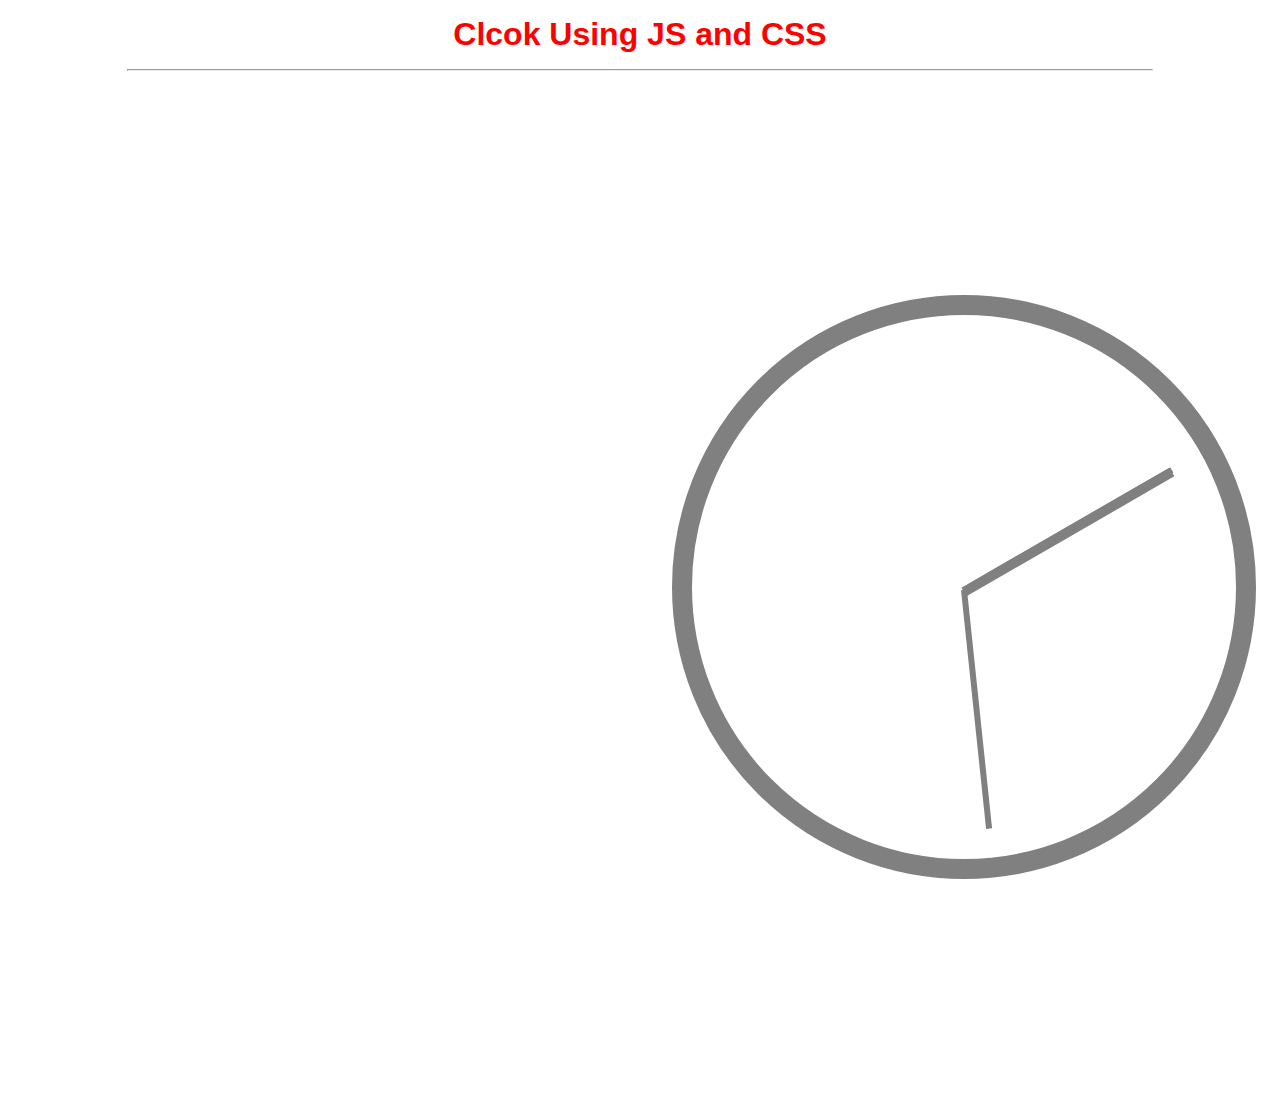
==== small project_clockJs/clcok.html @ 5f6eb200 "Clock First" ====
<html>
    <head>
        <title>
            JS Clock!!!
        </title>
        <style>
            html, body {
                margin: 0;
                padding: 0;
            }
            html {
                background-image: url(https://images.unsplash.com/photo-1568025764309-ff9b3daf1985?ixlib=rb-4.0.3&ixid=MnwxMjA3fDB8MHx0b3BpYy1mZWVkfDUzfF84ekZIdWhSaHlvfHxlbnwwfHx8fA%3D%3D);
                background-size: cover;
                font-family: 'Lucida Sans', 'Lucida Sans Regular', 'Lucida Grande', 'Lucida Sans Unicode', Geneva, Verdana, sans-serif;
            }
            h1 {
                color: red;
                text-align: center;
                margin: 1rem auto;
                /* font-size: larger; */
                font-weight: bolder;
            }
            hr {
                width: 80%;
                margin: 1rem auto;
            }
            .clock {
                border: 20px solid grey;
                border-radius: 50%;
                margin: 14rem 42rem;
                height: 30rem;
                width: 30rem;
                padding: 2rem;
            }

            .clock-face {
                position: relative;
                width: 100%;
                height: 100%;
            }
 
            .hand {
                width: 50%;
                height: 10px;
                background-color: grey;
                position: absolute;
                top: 50%;
                transform: rotate(90deg);
                transform-origin: 100%;
                /* transition: all 0.4s; */
            }
            .second {
                height: 6px;
                /* transform: rotate(120deg); */
            }
            .min {
                height: 6px;
                /* transform: rotate(180deg); */
            }
        </style>
    </head>
    <body>
        <h1>Clcok Using JS and CSS</h1>
        <hr>
        <div class="clock">
            <div class="clock-face">
                <div class="hand second"></div>
                <div class="hand min"></div>
                <div class="hand hour"></div>
            </div>
        </div>

        <script>
            const secondHand = document.querySelector(".second")
            const minHand = document.querySelector(".min")
            const hourHand = document.querySelector(".hour")
            function setClock(){
                const now = new Date()
                const seconds = now.getSeconds()
                const secondDegree = ((seconds/60) * 360) + 90
                secondHand.style.transform = `rotate(${secondDegree}deg)` // "rotate("+secondsDegree+"deg)"

                const minute = now.getMinutes()
                const minuteDegree = ((minute/60) * 360) + 90
                minHand.style.transform = `rotate(${minuteDegree}deg)` // "rotate("+secondsDegree+"deg)"

                const hour = now.getHours()
                const hourDegree = ((hour/12) * 360) + 90
                hourHand.style.transform = `rotate(${hourDegree}deg)` // "rotate("+secondsDegree+"deg)"
            }
            setInterval(function(){
                setClock()
            },1000)
            setClock()
        </script>
    </body>
</html>
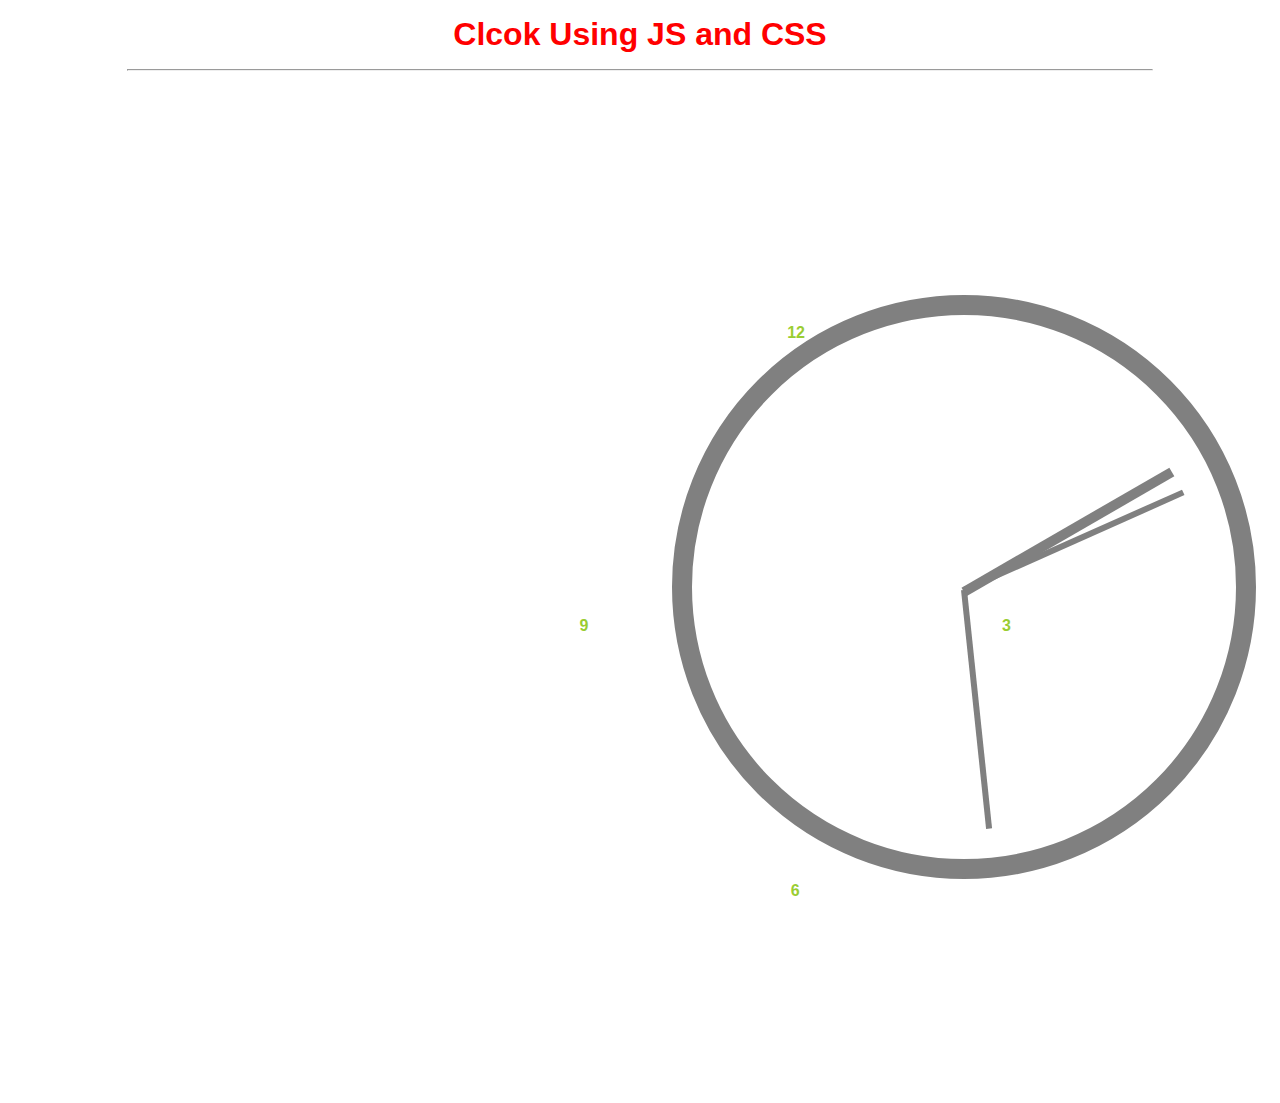
==== commit 774d9ddd: "JS clock & core" ====
--- a/small project_clockJs/clcok.html
+++ b/small project_clockJs/clcok.html
@@ -57,6 +57,39 @@
                 height: 6px;
                 /* transform: rotate(180deg); */
             }
+
+            .number {
+            position: absolute;
+            height: 1em;
+            width: 1em;
+            font-size: 16px;
+            font-weight: bold;
+            text-align: center;
+        }
+        
+        .twelve {
+            top: 20.25em; right: 47%;
+            bottom: 95%; left: 61.50%;
+            color: yellowgreen;
+        }
+        
+        .three {
+            top: 68.50%; right: 0%;
+            bottom: 48%; left: 78%;
+            color: yellowgreen;
+        }
+        
+        .six {
+            top: 98%; right: 47%;
+            bottom: 1em; left: 61.50%;
+            color: yellowgreen;
+        }
+        
+        .nine {
+            top: 68.50%; right: 0%;
+            bottom: 48%; left: 45%;
+            color: yellowgreen;
+        }
         </style>
     </head>
     <body>
@@ -68,6 +101,12 @@
                 <div class="hand min"></div>
                 <div class="hand hour"></div>
             </div>
+            <div class="numbers">
+                <div class="number twelve">12</div>
+                <div class="number three">3</div>
+                <div class="number six">6</div>
+                <div class="number nine">9</div>
+              </div>
         </div>
 
         <script>
